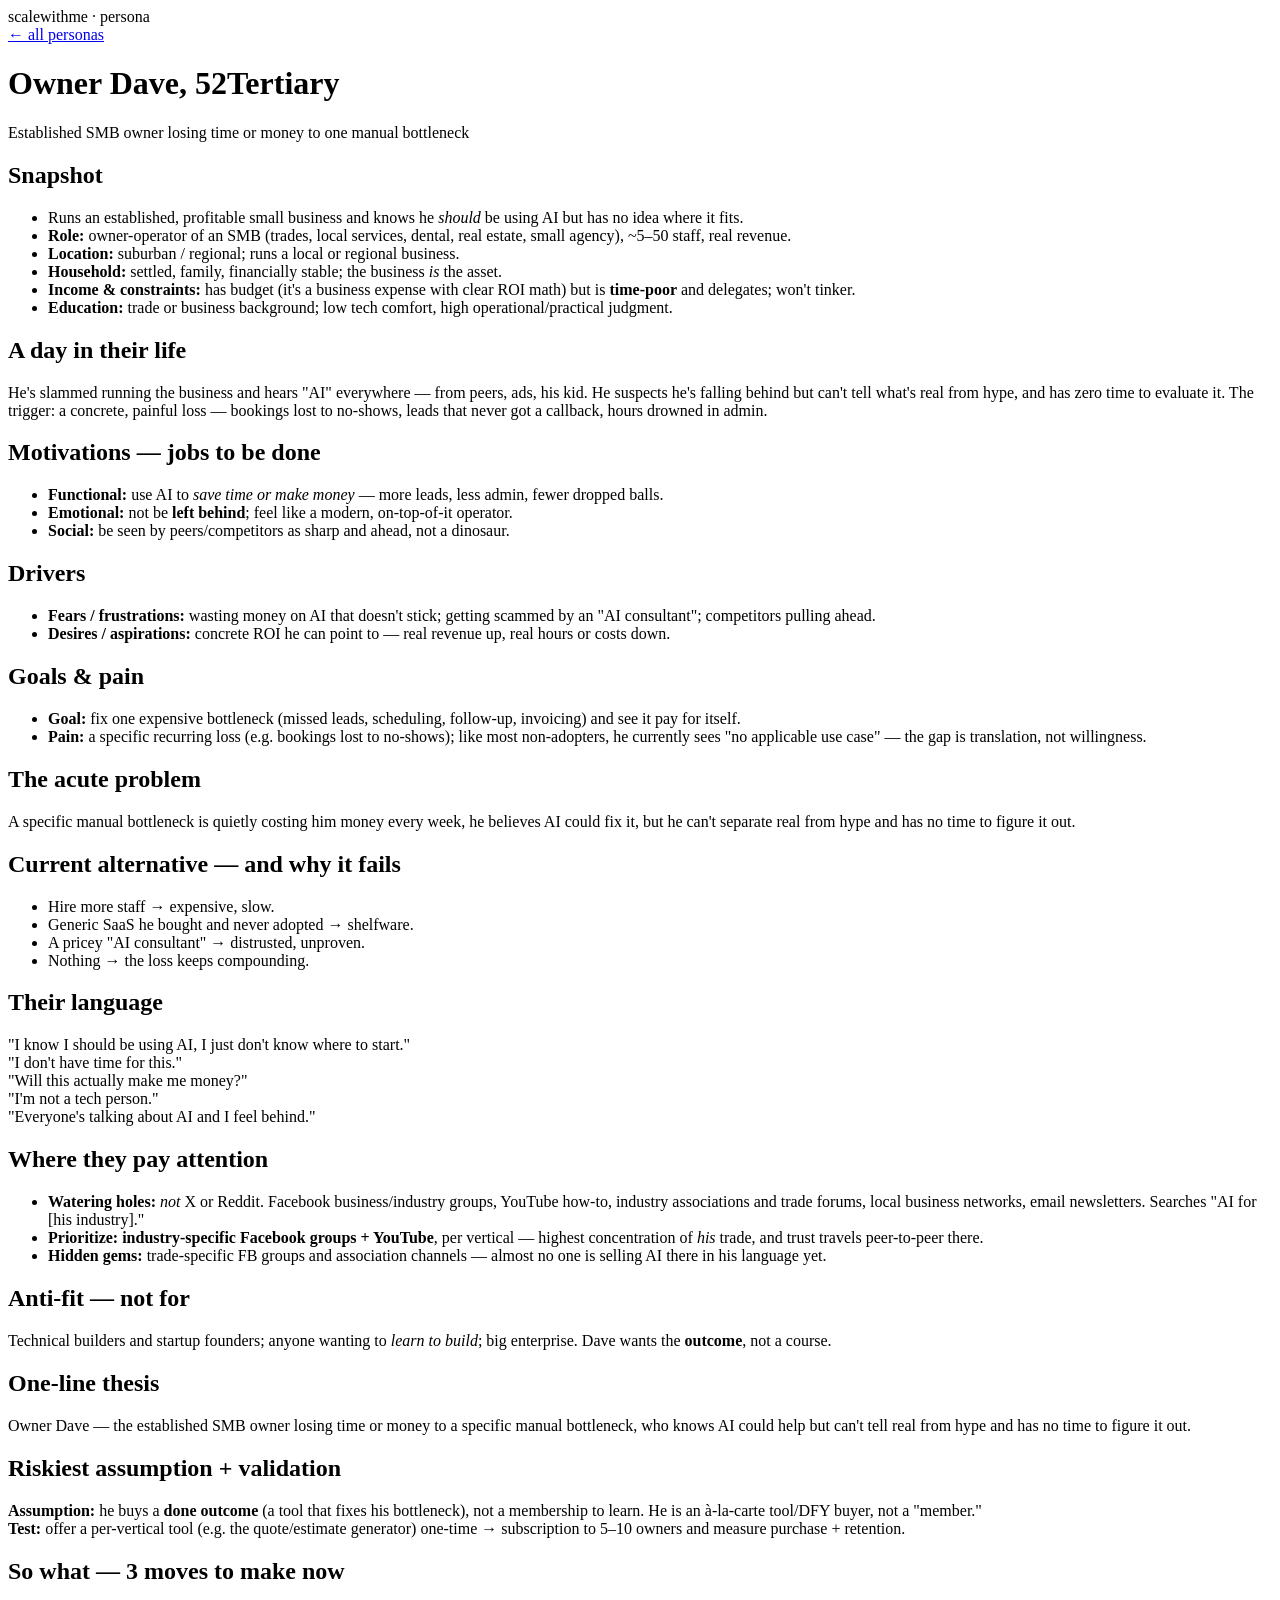
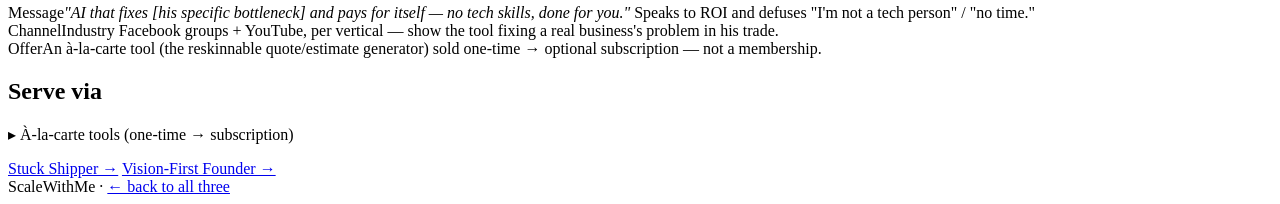
==== public/d-f5da7ab0f7/ai-curious-owner.html @ 12d05ea2 "personas: hosted per-persona detail pages, linked from index; move deliverables behind unlisted /d-*" ====
<!doctype html>
<html lang="en">
<head>
<meta charset="utf-8">
<meta name="viewport" content="width=device-width, initial-scale=1">
<meta name="robots" content="noindex,nofollow">
<title>AI-Curious Owner — ScaleWithMe Persona</title>
<link rel="stylesheet" href="/d-f5da7ab0f7/style.css">
</head>
<body>
<div class="shell">
  <header>
    <div class="brand"><span class="dot"></span>scalewithme · persona</div>
    <a class="back" href="/d-f5da7ab0f7/personas">← all personas</a>
  </header>

  <h1>Owner Dave, 52<span class="rankbadge">Tertiary</span></h1>
  <p class="role">Established SMB owner losing time or money to one manual bottleneck</p>

  <h2>Snapshot</h2>
  <ul class="kv">
    <li>Runs an established, profitable small business and knows he <i>should</i> be using AI but has no idea where it fits.</li>
    <li><b>Role:</b> owner-operator of an SMB (trades, local services, dental, real estate, small agency), ~5–50 staff, real revenue.</li>
    <li><b>Location:</b> suburban / regional; runs a local or regional business.</li>
    <li><b>Household:</b> settled, family, financially stable; the business <i>is</i> the asset.</li>
    <li><b>Income &amp; constraints:</b> has budget (it's a business expense with clear ROI math) but is <b>time-poor</b> and delegates; won't tinker.</li>
    <li><b>Education:</b> trade or business background; low tech comfort, high operational/practical judgment.</li>
  </ul>

  <h2>A day in their life</h2>
  <p>He's slammed running the business and hears "AI" everywhere — from peers, ads, his kid. He suspects he's falling behind but can't tell what's real from hype, and has zero time to evaluate it. The trigger: a concrete, painful loss — bookings lost to no-shows, leads that never got a callback, hours drowned in admin.</p>

  <h2>Motivations — jobs to be done</h2>
  <ul>
    <li><b>Functional:</b> use AI to <i>save time or make money</i> — more leads, less admin, fewer dropped balls.</li>
    <li><b>Emotional:</b> not be <b>left behind</b>; feel like a modern, on-top-of-it operator.</li>
    <li><b>Social:</b> be seen by peers/competitors as sharp and ahead, not a dinosaur.</li>
  </ul>

  <h2>Drivers</h2>
  <ul>
    <li><b>Fears / frustrations:</b> wasting money on AI that doesn't stick; getting scammed by an "AI consultant"; competitors pulling ahead.</li>
    <li><b>Desires / aspirations:</b> concrete ROI he can point to — real revenue up, real hours or costs down.</li>
  </ul>

  <h2>Goals &amp; pain</h2>
  <ul>
    <li><b>Goal:</b> fix one expensive bottleneck (missed leads, scheduling, follow-up, invoicing) and see it pay for itself.</li>
    <li><b>Pain:</b> a specific recurring loss (e.g. bookings lost to no-shows); like most non-adopters, he currently sees "no applicable use case" — the gap is translation, not willingness.</li>
  </ul>

  <h2>The acute problem</h2>
  <p>A specific manual bottleneck is quietly costing him money every week, he believes AI could fix it, but he can't separate real from hype and has no time to figure it out.</p>

  <h2>Current alternative — and why it fails</h2>
  <ul>
    <li>Hire more staff → expensive, slow.</li>
    <li>Generic SaaS he bought and never adopted → shelfware.</li>
    <li>A pricey "AI consultant" → distrusted, unproven.</li>
    <li>Nothing → the loss keeps compounding.</li>
  </ul>

  <h2>Their language</h2>
  <div class="card">
    <div class="quote">"I know I should be using AI, I just don't know where to start."</div>
    <div class="quote">"I don't have time for this."</div>
    <div class="quote">"Will this actually make me money?"</div>
    <div class="quote">"I'm not a tech person."</div>
    <div class="quote" style="margin-bottom:0">"Everyone's talking about AI and I feel behind."</div>
  </div>

  <h2>Where they pay attention</h2>
  <ul>
    <li><b>Watering holes:</b> <i>not</i> X or Reddit. Facebook business/industry groups, YouTube how-to, industry associations and trade forums, local business networks, email newsletters. Searches "AI for [his industry]."</li>
    <li><b>Prioritize: industry-specific Facebook groups + YouTube</b>, per vertical — highest concentration of <i>his</i> trade, and trust travels peer-to-peer there.</li>
    <li><b>Hidden gems:</b> trade-specific FB groups and association channels — almost no one is selling AI there in his language yet.</li>
  </ul>

  <h2>Anti-fit — not for</h2>
  <p>Technical builders and startup founders; anyone wanting to <i>learn to build</i>; big enterprise. Dave wants the <b>outcome</b>, not a course.</p>

  <h2>One-line thesis</h2>
  <p class="thesis">Owner Dave — the established SMB owner losing time or money to a specific manual bottleneck, who knows AI could help but can't tell real from hype and has no time to figure it out.</p>

  <h2>Riskiest assumption + validation</h2>
  <p><b>Assumption:</b> he buys a <b>done outcome</b> (a tool that fixes his bottleneck), not a membership to learn. He is an à-la-carte tool/DFY buyer, not a "member."<br>
  <b>Test:</b> offer a per-vertical tool (e.g. the quote/estimate generator) one-time → subscription to 5–10 owners and measure purchase + retention.</p>

  <h2>So what — 3 moves to make now</h2>
  <div class="card moves">
    <div class="m"><span class="mh">Message</span><i>"AI that fixes [his specific bottleneck] and pays for itself — no tech skills, done for you."</i> Speaks to ROI and defuses "I'm not a tech person" / "no time."</div>
    <div class="m"><span class="mh">Channel</span>Industry Facebook groups + YouTube, per vertical — show the tool fixing a real business's problem in his trade.</div>
    <div class="m"><span class="mh">Offer</span>An à-la-carte tool (the reskinnable quote/estimate generator) sold one-time → optional subscription — not a membership.</div>
  </div>

  <h2>Serve via</h2>
  <p><span class="serve">▸ À-la-carte tools (one-time → subscription)</span></p>

  <div class="next">
    <a href="/d-f5da7ab0f7/stuck-shipper">Stuck Shipper →</a>
    <a href="/d-f5da7ab0f7/vision-first-founder">Vision-First Founder →</a>
  </div>
  <div class="foot">ScaleWithMe · <a href="/d-f5da7ab0f7/personas">← back to all three</a></div>
</div>
</body>
</html>
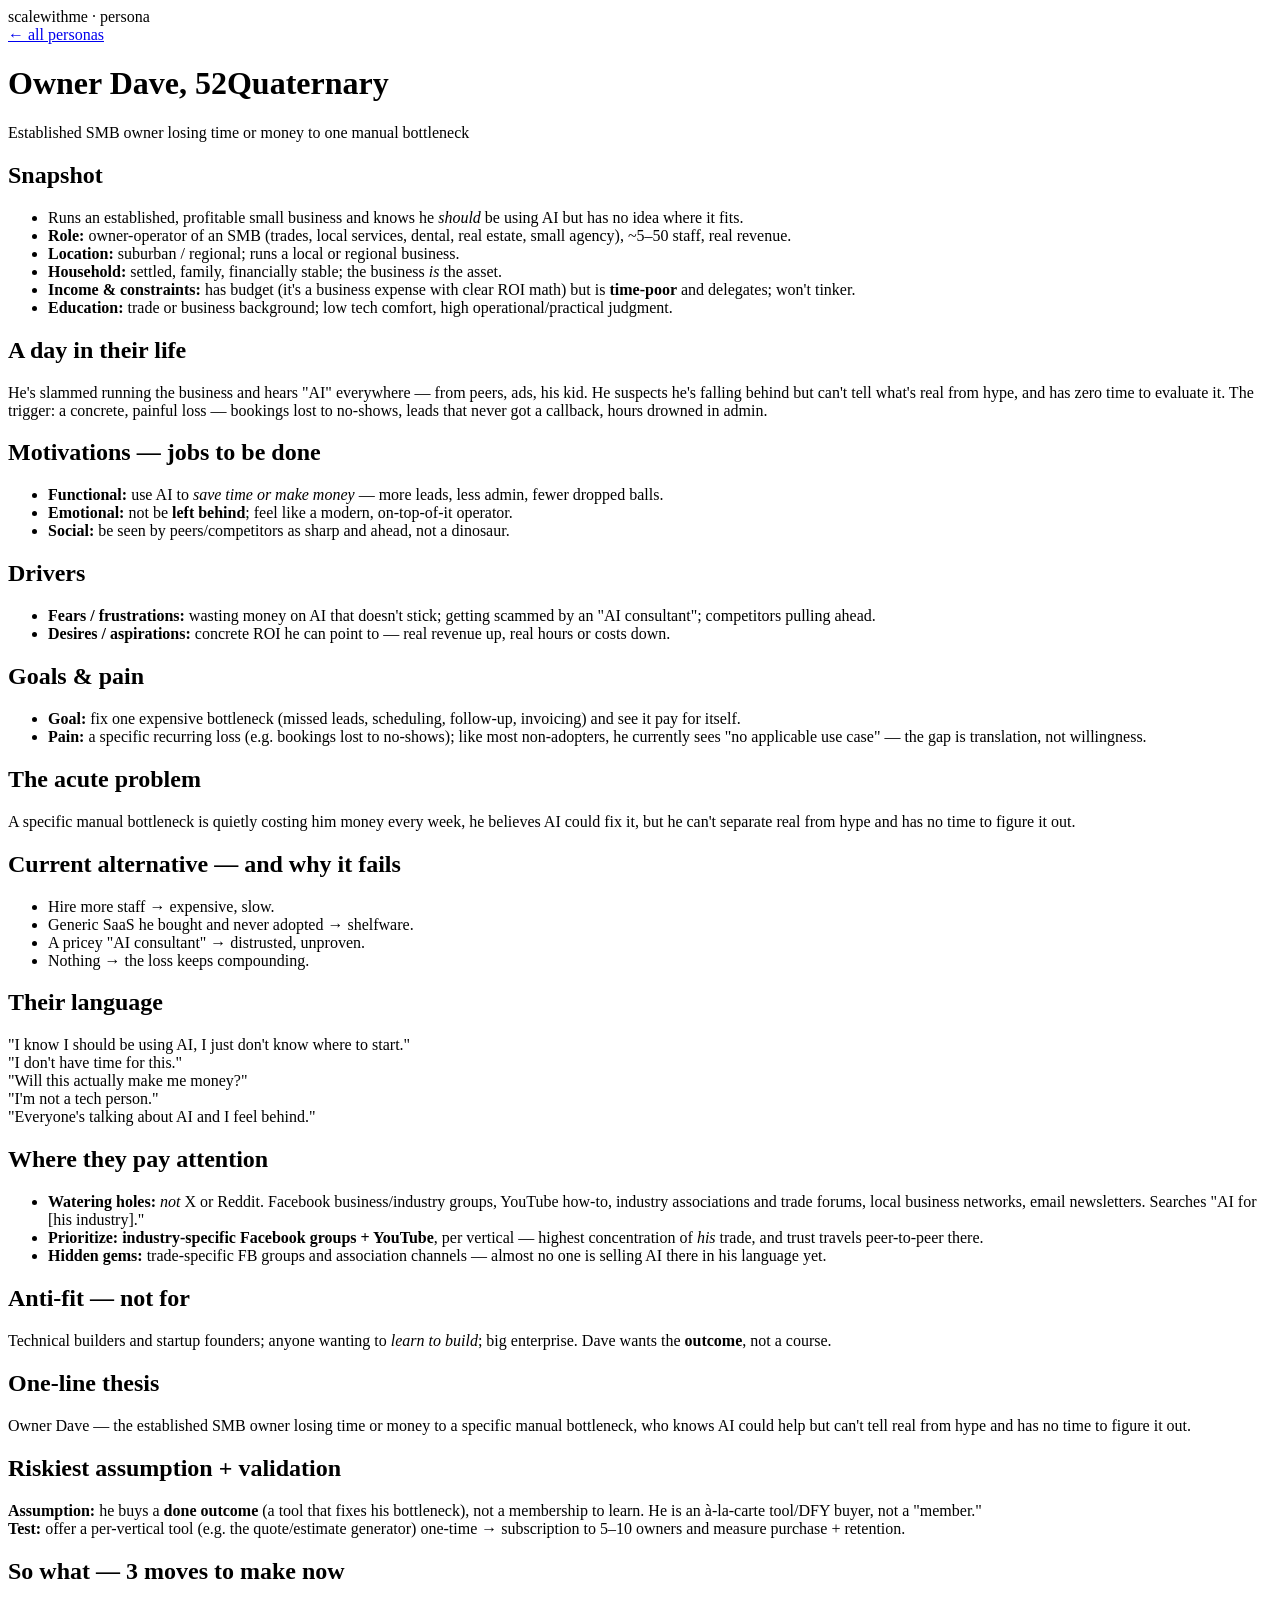
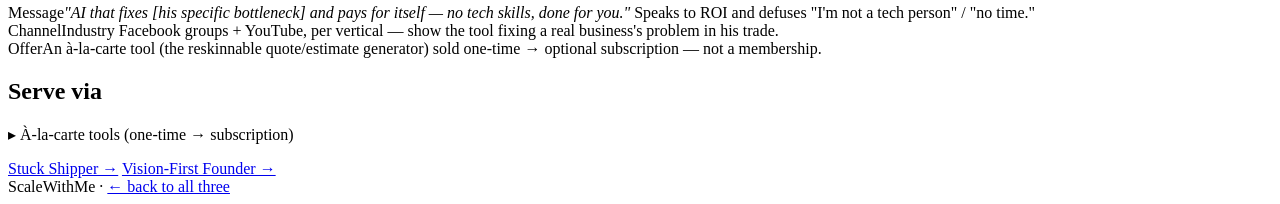
==== commit 5044aaab: "personas: promote AI-Displaced Professional to Primary; re-rank all four (hosted)" ====
--- a/public/d-f5da7ab0f7/ai-curious-owner.html
+++ b/public/d-f5da7ab0f7/ai-curious-owner.html
@@ -14,7 +14,7 @@
     <a class="back" href="/d-f5da7ab0f7/personas">← all personas</a>
   </header>
 
-  <h1>Owner Dave, 52<span class="rankbadge">Tertiary</span></h1>
+  <h1>Owner Dave, 52<span class="rankbadge">Quaternary</span></h1>
   <p class="role">Established SMB owner losing time or money to one manual bottleneck</p>
 
   <h2>Snapshot</h2>
